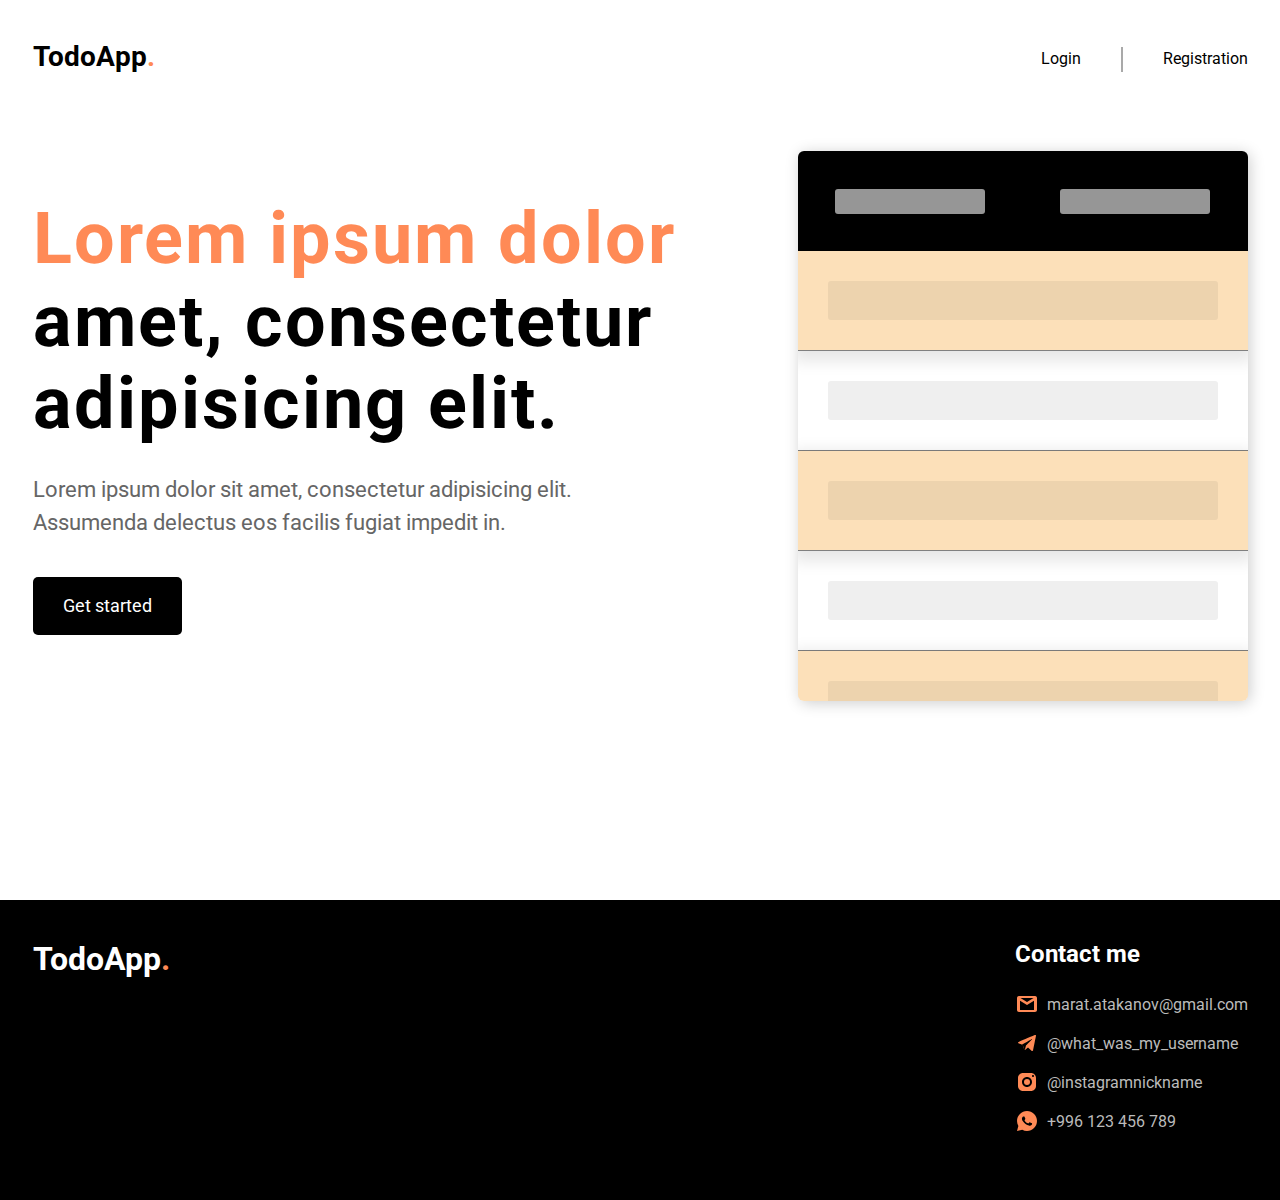
==== index.html @ 5f335b83 "Developed the app" ====
<!DOCTYPE html>
<html lang="en">
<head>
    <meta charset="UTF-8">
    <title>Todo App</title>

    <link rel="preconnect" href="https://fonts.googleapis.com">
    <link rel="preconnect" href="https://fonts.gstatic.com" crossorigin>
    <link href="https://fonts.googleapis.com/css2?family=Roboto:wght@400;700&display=swap" rel="stylesheet">
    <link rel="stylesheet" href="css/core.css">
    <link rel="stylesheet" href="css/index.css">

</head>
<body>
<div class="wrapper">
    <header class="headerLoggedOut">
        <div class="container">
            <div class="header_inner">
                <a class="logo" href="index.html">TodoApp<span>.</span></a>
                <nav>
                    <ul>
                        <li><a class="headerLink" href="pages/loginPage.html">Login</a></li>
                        <li>
                            <div class="headerLine"></div>
                        </li>
                        <li><a class="headerLink" href="pages/registrationPage.html">Registration</a></li>
                    </ul>
                </nav>
            </div>
        </div>
    </header>
    <header class="headerLoggedIn hide">
        <div class="container">
            <div class="header_inner">
                <a class="logo" href="index.html">TodoApp<span>.</span></a>
                <nav>
                    <ul>
                        <li><span class="headerUsername"></span></li>
                        <li>
                            <div class="headerLine"></div>
                        </li>
                        <li><a class="headerLink logoutBtn" href="index.html">Logout</a></li>
                    </ul>
                </nav>
            </div>
        </div>
    </header>
    <div class="main">
        <div class="container">
            <div class="main_inner">
                <div class="main_info">
                    <h1>Lorem ipsum dolor amet, consectetur adipisicing elit.</h1>
                    <p>Lorem ipsum dolor sit amet, consectetur adipisicing elit. Assumenda delectus eos facilis fugiat
                        impedit in.</p>
                    <button class="getStartedBtn" type="button">Get started</button>
                </div>
                <div class="main_todoBlock">
                    <div class="todoBlock">
                        <div class="topBlock">
                            <div></div>
                            <div></div>
                        </div>
                        <div class="bottomBlock">
                            <div>
                                <div></div>
                            </div>
                            <div>
                                <div></div>
                            </div>
                            <div>
                                <div></div>
                            </div>
                            <div>
                                <div></div>
                            </div>
                            <div>
                                <div></div>
                            </div>
                            <div>
                                <div></div>
                            </div>
                            <div>
                                <div></div>
                            </div>
                            <div>
                                <div></div>
                            </div>
                            <div>
                                <div></div>
                            </div>
                            <div>
                                <div></div>
                            </div>
                            <div>
                                <div></div>
                            </div>
                            <div>
                                <div></div>
                            </div>
                        </div>
                    </div>
                </div>
            </div>
        </div>
    </div>
    <footer>
        <div class="container">
            <div class="footer_inner">
                <a class="logoFooter" href="index.html">TodoApp<span>.</span></a>
                <div class="footer_contacts">
                    <h5>Contact me</h5>
                    <ul>
                        <li>
                            <a href="https://www.google.com/intl/ru/gmail/about/">
                                <img src="images/gmailIcon.svg" alt="">
                                marat.atakanov@gmail.com
                            </a>
                        </li>
                        <li>
                            <a href="https://t.me/what_was_my_username">
                                <img src="images/telegramIcon.svg" alt="">
                                @what_was_my_username
                            </a>
                        </li>
                        <li>
                            <a href="https://instagram.com/">
                                <img src="images/instagramIcon.svg" alt="">
                                @instagramnickname
                            </a>
                        </li>
                        <li>
                            <a href="https://web.whatsapp.com/">
                                <img src="images/whatsappIcon.svg" alt="">
                                +996 123 456 789
                            </a>
                        </li>

                    </ul>
                </div>
            </div>
        </div>
    </footer>
</div>


</body>

<script src="js/index.js"></script>
</html>
---- css/core.css ----
* {
    margin: 0;
    padding: 0;
    box-sizing: border-box;
}

html {
    font-family: "Roboto", sans-serif;
}

a {
    text-decoration: none;
}

ul {
    list-style: none;
}

.container {
    width: 1215px;
    margin: 0 auto;
}
---- css/index.css ----
header {
    height: 81px;
    padding: 40px 0 0;
}

.header_inner {
    display: flex;
    justify-content: space-between;
    align-items: flex-end;
}

.logo {
    line-height: normal;
    font-size: 28px;
    color: black;
    font-weight: 700;
}

.logo span {
    color: #FF8A56;
}

.header_inner nav ul {
    display: flex;
    align-items: center;
    gap: 40px;
}

.headerLink {
    color: #000;
    font-size: 16px;
    font-weight: 400;
    line-height: 28px;
}

.headerLink:hover {
    text-decoration: underline;
}

.headerLine {
    height: 25px;
    width: 1px;
    border: 1px solid #a9a9a9;
}

.headerUsername {
    font-weight: 700;
    font-size: 20px;
    color: #FF8A56;
}

/*Main =======================*/

.main {
    height: calc(100vh - 81px);
    min-height: 670px;

}

.main_inner {
    display: flex;
    justify-content: space-between;
}

.main_info {
    margin-top: 117px;
    width: 647px;
}

.main_info h1 {
    color: #000;
    font-size: 72px;
    font-weight: 700;
    line-height: 82.5px;
    letter-spacing: 2px;
}

.main_info h1::first-line {
    color: #FF8A56;
}

.main_info p {
    margin-top: 27px;
    width: 547px;
    color: #666;
    font-size: 22px;
    font-weight: 400;
    line-height: 33px;
}

.main_info button {
    margin-top: 38px;
    padding: 20px 30px;
    background-color: black;
    color: #fff;
    font-family: Roboto, sans-serif;
    font-size: 18px;
    font-weight: 400;
    line-height: 18px;
    border: none;
    border-radius: 5px;
    cursor: pointer;
}

.main_info button:hover {
    background-color: #212121;
}

.main_info button:active {
    background-color: #000000;
    color: #666666;
}

/**/

.main_todoBlock {
    margin-top: 70px;
}

.main_todoBlock .todoBlock {
    width: 450px;
    height: 550px;
    border-radius: 6px;
    overflow: hidden;
    box-shadow: 2px 2px 15px rgba(0, 0, 0, 0.2);
}

.main_todoBlock .todoBlock .topBlock {
    height: 100px;
    background-color: black;
    display: flex;
    justify-content: space-around;
    align-items: center;
}

.main_todoBlock .todoBlock .topBlock div{
    border-radius: 3px;
    background-color: #969696;
    height: 25px;
    width: 150px;
}

.main_todoBlock .todoBlock .bottomBlock {
    height: 450px;
    overflow: hidden;
}

.main_todoBlock .todoBlock .bottomBlock > div {
    position: relative;
    height: 100px;
    border-bottom: 1px solid grey;
    padding: 30px;
    animation: animateTodo 10s infinite linear;
}

.main_todoBlock .todoBlock .bottomBlock > div:nth-of-type(odd) {
    background-color: #fce0b9;
    box-shadow: 0 5px 15px 5px rgba(0, 0, 0, 0.1);
}

.main_todoBlock .todoBlock .bottomBlock > div:nth-of-type(odd) div {
    background-color: rgba(42, 42, 42, 0.07);
}

.main_todoBlock .todoBlock .bottomBlock > div div {
    border-radius: 3px;
    height: 100%;
    background-color: #efefef;
}

@keyframes animateTodo {
    0% {
        top: 0;
    }
    50% {
        top: -300px;
    }
    100% {
        top: -600px;
    }
}


/*Footer =====================*/

footer {
    padding-top: 40px;
    background-color: black;
    height: 300px;
}

.footer_inner {
    display: flex;
    justify-content: space-between;
}

.logoFooter {
    line-height: normal;
    font-size: 32px;
    color: white;
    font-weight: 700;
}

.logoFooter span {
    color: #FF8A56;
}

.footer_contacts h5 {
    margin-bottom: 24px;
    color: #fff;
    font-weight: 700;
    font-size: 24px;
}

.footer_contacts ul {
    display: flex;
    gap: 15px;
    flex-direction: column;
}

.footer_contacts ul li a {
    display: flex;
    align-items: center;
    gap: 8px;
    color: #bbb;
    font-size: 16px;
}

.hide {
    display: none;
}
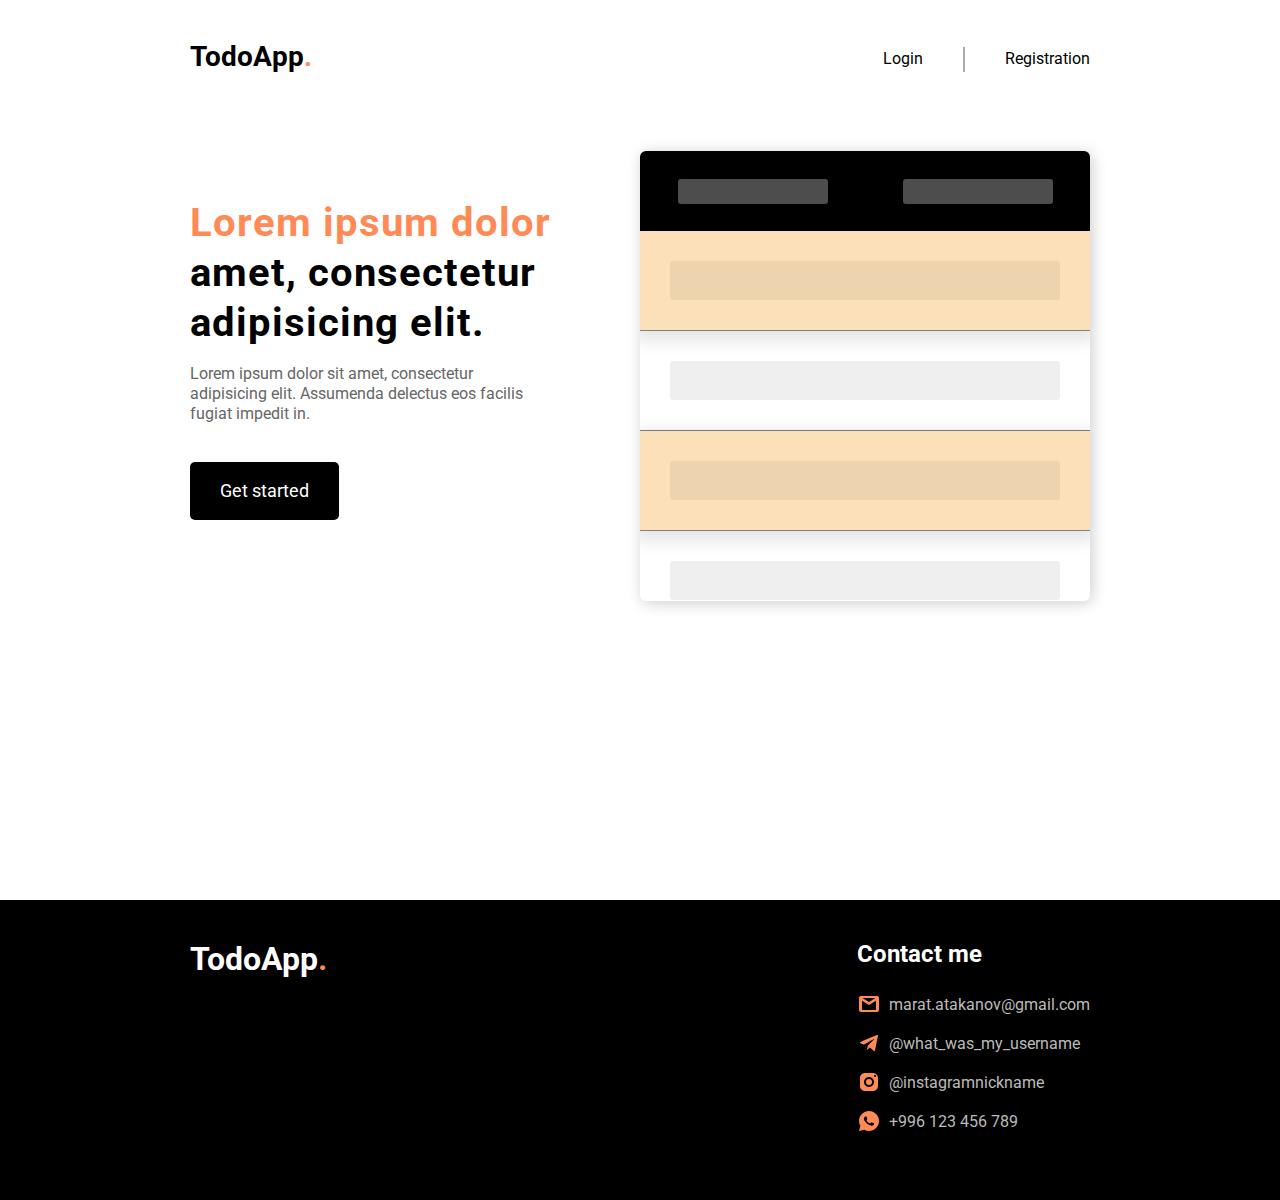
==== commit 21f3e68d: "responsive design" ====
--- a/index.html
+++ b/index.html
@@ -3,12 +3,17 @@
 <head>
     <meta charset="UTF-8">
     <title>Todo App</title>
+    <meta name="viewport"
+          content="width=device-width, user-scalable=no, initial-scale=1.0, maximum-scale=1.0, minimum-scale=1.0">
+
 
     <link rel="preconnect" href="https://fonts.googleapis.com">
     <link rel="preconnect" href="https://fonts.gstatic.com" crossorigin>
     <link href="https://fonts.googleapis.com/css2?family=Roboto:wght@400;700&display=swap" rel="stylesheet">
     <link rel="stylesheet" href="css/core.css">
     <link rel="stylesheet" href="css/index.css">
+    <link rel="stylesheet" href="css/footer.css">
+    <link rel="stylesheet" href="css/header.css">
 
 </head>
 <body>
--- a/css/core.css
+++ b/css/core.css
@@ -20,3 +20,21 @@
     width: 1215px;
     margin: 0 auto;
 }
+
+@media only screen and (max-width: 1299px) {
+    .container {
+        width: 900px;
+    }
+}
+
+@media only screen and (max-width: 944px) {
+    .container {
+        width: 600px;
+    }
+}
+
+@media only screen and (max-width: 640px) {
+    .container {
+        width: 320px;
+    }
+}--- a/css/index.css
+++ b/css/index.css
@@ -1,60 +1,10 @@
-header {
-    height: 81px;
-    padding: 40px 0 0;
-}
-
-.header_inner {
-    display: flex;
-    justify-content: space-between;
-    align-items: flex-end;
-}
-
-.logo {
-    line-height: normal;
-    font-size: 28px;
-    color: black;
-    font-weight: 700;
-}
-
-.logo span {
-    color: #FF8A56;
-}
-
-.header_inner nav ul {
-    display: flex;
-    align-items: center;
-    gap: 40px;
-}
-
-.headerLink {
-    color: #000;
-    font-size: 16px;
-    font-weight: 400;
-    line-height: 28px;
-}
-
-.headerLink:hover {
-    text-decoration: underline;
-}
-
-.headerLine {
-    height: 25px;
-    width: 1px;
-    border: 1px solid #a9a9a9;
-}
-
-.headerUsername {
-    font-weight: 700;
-    font-size: 20px;
-    color: #FF8A56;
-}
 
 /*Main =======================*/
 
 .main {
     height: calc(100vh - 81px);
     min-height: 670px;
-
+    padding-top: 70px;
 }
 
 .main_inner {
@@ -63,7 +13,7 @@
 }
 
 .main_info {
-    margin-top: 117px;
+    padding-top: 47px;
     width: 647px;
 }
 
@@ -111,11 +61,72 @@
     color: #666666;
 }
 
+@media only screen and (max-width: 1299px) {
+    .main {
+        min-height: 500px;
+    }
+    .main_info h1 {
+        font-size: 40px;
+        line-height: 50px;
+        letter-spacing: 1px;
+    }
+    .main_info {
+        width: 400px;
+    }
+    .main_info p {
+        margin-top: 16px;
+        width: 350px;
+        font-size: 16px;
+        line-height: 20px;
+    }
+}
+
+@media only screen and (max-width: 944px) {
+    .main {
+        height: auto;
+        padding-bottom: 100px;
+    }
+
+    .main_inner {
+        display: flex;
+        flex-direction: column;
+        gap: 50px;
+    }
+    .main_info h1 {
+        font-size: 40px;
+        line-height: 50px;
+        letter-spacing: 1px;
+    }
+    .main_info {
+        width: 550px;
+    }
+    .main_info p {
+        margin-top: 16px;
+        width: 350px;
+        font-size: 16px;
+        line-height: 20px;
+    }
+}
+
+@media only screen and (max-width: 640px) {
+    .main_info h1 {
+        font-size: 32px;
+        line-height: 35px;
+        letter-spacing: 1px;
+    }
+    .main_info {
+        width: 100%;
+    }
+    .main_info p {
+        margin-top: 14px;
+        width: 100%;
+        font-size: 14px;
+        line-height: 20px;
+    }
+}
+
 /**/
 
-.main_todoBlock {
-    margin-top: 70px;
-}
 
 .main_todoBlock .todoBlock {
     width: 450px;
@@ -135,7 +146,7 @@
 
 .main_todoBlock .todoBlock .topBlock div{
     border-radius: 3px;
-    background-color: #969696;
+    background-color: #4d4d4d;
     height: 25px;
     width: 150px;
 }
@@ -181,51 +192,47 @@
 }
 
 
-/*Footer =====================*/
-
-footer {
-    padding-top: 40px;
-    background-color: black;
-    height: 300px;
-}
-
-.footer_inner {
-    display: flex;
-    justify-content: space-between;
-}
-
-.logoFooter {
-    line-height: normal;
-    font-size: 32px;
-    color: white;
-    font-weight: 700;
-}
-
-.logoFooter span {
-    color: #FF8A56;
-}
-
-.footer_contacts h5 {
-    margin-bottom: 24px;
-    color: #fff;
-    font-weight: 700;
-    font-size: 24px;
-}
-
-.footer_contacts ul {
-    display: flex;
-    gap: 15px;
-    flex-direction: column;
-}
-
-.footer_contacts ul li a {
-    display: flex;
-    align-items: center;
-    gap: 8px;
-    color: #bbb;
-    font-size: 16px;
-}
-
-.hide {
-    display: none;
-}+
+@media only screen and (max-width: 1299px) {
+    .main_todoBlock .todoBlock {
+        width: 450px;
+        height: 450px;
+    }
+
+    .main_todoBlock .todoBlock .topBlock {
+        height: 80px;
+    }
+
+    .main_todoBlock .todoBlock .bottomBlock {
+        height: 370px;
+        overflow: hidden;
+    }
+}
+
+@media only screen and (max-width: 944px) {
+    .main_todoBlock .todoBlock {
+        width: 100%;
+        height: 350px;
+    }
+
+    .main_todoBlock .todoBlock .topBlock {
+        height: 80px;
+    }
+
+    .main_todoBlock .todoBlock .topBlock div{
+        height: 25px;
+        width: 250px;
+    }
+
+    .main_todoBlock .todoBlock .bottomBlock {
+        height: 270px;
+        overflow: hidden;
+    }
+}
+
+@media only screen and (max-width: 640px) {
+    .main_todoBlock .todoBlock .topBlock div{
+        width: 120px;
+    }
+}
+
--- a/css/footer.css
+++ b/css/footer.css
@@ -0,0 +1,60 @@
+/*Footer =====================*/
+
+footer {
+    padding-top: 40px;
+    background-color: black;
+    height: 300px;
+}
+
+.footer_inner {
+    display: flex;
+    justify-content: space-between;
+}
+
+.logoFooter {
+    line-height: normal;
+    font-size: 32px;
+    color: white;
+    font-weight: 700;
+}
+
+.logoFooter span {
+    color: #FF8A56;
+}
+
+.footer_contacts h5 {
+    margin-bottom: 24px;
+    color: #fff;
+    font-weight: 700;
+    font-size: 24px;
+}
+
+.footer_contacts ul {
+    display: flex;
+    gap: 15px;
+    flex-direction: column;
+}
+
+.footer_contacts ul li a {
+    display: flex;
+    align-items: center;
+    gap: 8px;
+    color: #bbb;
+    font-size: 16px;
+}
+
+.hide {
+    display: none;
+}
+
+@media only screen and (max-width: 640px) {
+    footer {
+        height: auto;
+        padding: 60px 0;
+    }
+    .footer_inner {
+        display: flex;
+        flex-direction: column;
+        gap: 50px;
+    }
+}--- a/css/header.css
+++ b/css/header.css
@@ -0,0 +1,61 @@
+header {
+    height: 81px;
+    padding: 40px 0 0;
+}
+
+.header_inner {
+    display: flex;
+    justify-content: space-between;
+    align-items: flex-end;
+}
+
+.logo {
+    line-height: normal;
+    font-size: 28px;
+    color: black;
+    font-weight: 700;
+}
+
+.logo span {
+    color: #FF8A56;
+}
+
+.header_inner nav ul {
+    display: flex;
+    align-items: center;
+    gap: 40px;
+}
+
+@media only screen and (max-width: 640px) {
+    .header_inner nav ul {
+        gap: 15px;
+    }
+}
+
+
+.headerLink {
+    color: #000;
+    font-size: 16px;
+    font-weight: 400;
+    line-height: 28px;
+}
+
+.headerLink:hover {
+    text-decoration: underline;
+}
+
+.headerLine {
+    height: 25px;
+    width: 1px;
+    border: 1px solid #a9a9a9;
+}
+
+.headerUsername {
+    font-weight: 700;
+    font-size: 20px;
+    color: #FF8A56;
+}
+
+.navActive {
+    font-weight: 700;
+}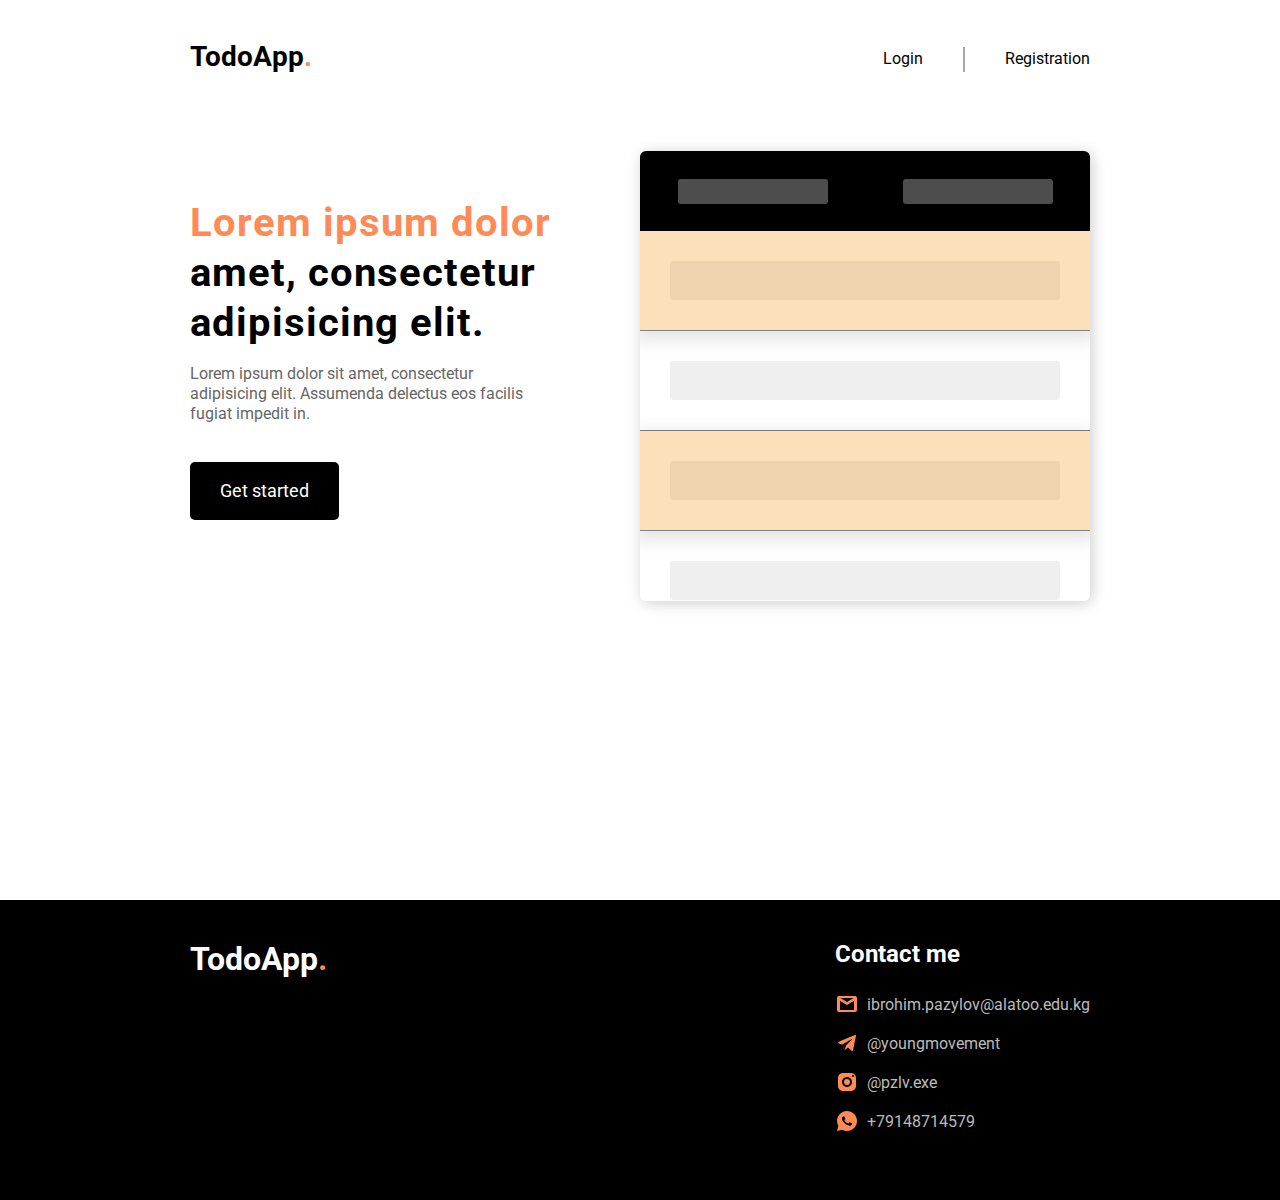
==== commit af118617: "bug fixes" ====
--- a/index.html
+++ b/index.html
@@ -5,8 +5,6 @@
     <title>Todo App</title>
     <meta name="viewport"
           content="width=device-width, user-scalable=no, initial-scale=1.0, maximum-scale=1.0, minimum-scale=1.0">
-
-
     <link rel="preconnect" href="https://fonts.googleapis.com">
     <link rel="preconnect" href="https://fonts.gstatic.com" crossorigin>
     <link href="https://fonts.googleapis.com/css2?family=Roboto:wght@400;700&display=swap" rel="stylesheet">
@@ -116,27 +114,27 @@
                     <h5>Contact me</h5>
                     <ul>
                         <li>
-                            <a href="https://www.google.com/intl/ru/gmail/about/">
+                            <a href="mailto:ibrohim.pazylov@alatoo.edu.kg">
                                 <img src="images/gmailIcon.svg" alt="">
-                                marat.atakanov@gmail.com
+                                ibrohim.pazylov@alatoo.edu.kg
                             </a>
                         </li>
                         <li>
-                            <a href="https://t.me/what_was_my_username">
+                            <a href="https://t.me/youngmovement">
                                 <img src="images/telegramIcon.svg" alt="">
-                                @what_was_my_username
+                                @youngmovement
                             </a>
                         </li>
                         <li>
-                            <a href="https://instagram.com/">
+                            <a href="https://instagram.com/pzlv.exe">
                                 <img src="images/instagramIcon.svg" alt="">
-                                @instagramnickname
+                                @pzlv.exe
                             </a>
                         </li>
                         <li>
-                            <a href="https://web.whatsapp.com/">
+                            <a href="tel:+79148714579">
                                 <img src="images/whatsappIcon.svg" alt="">
-                                +996 123 456 789
+                                +79148714579
                             </a>
                         </li>
 
